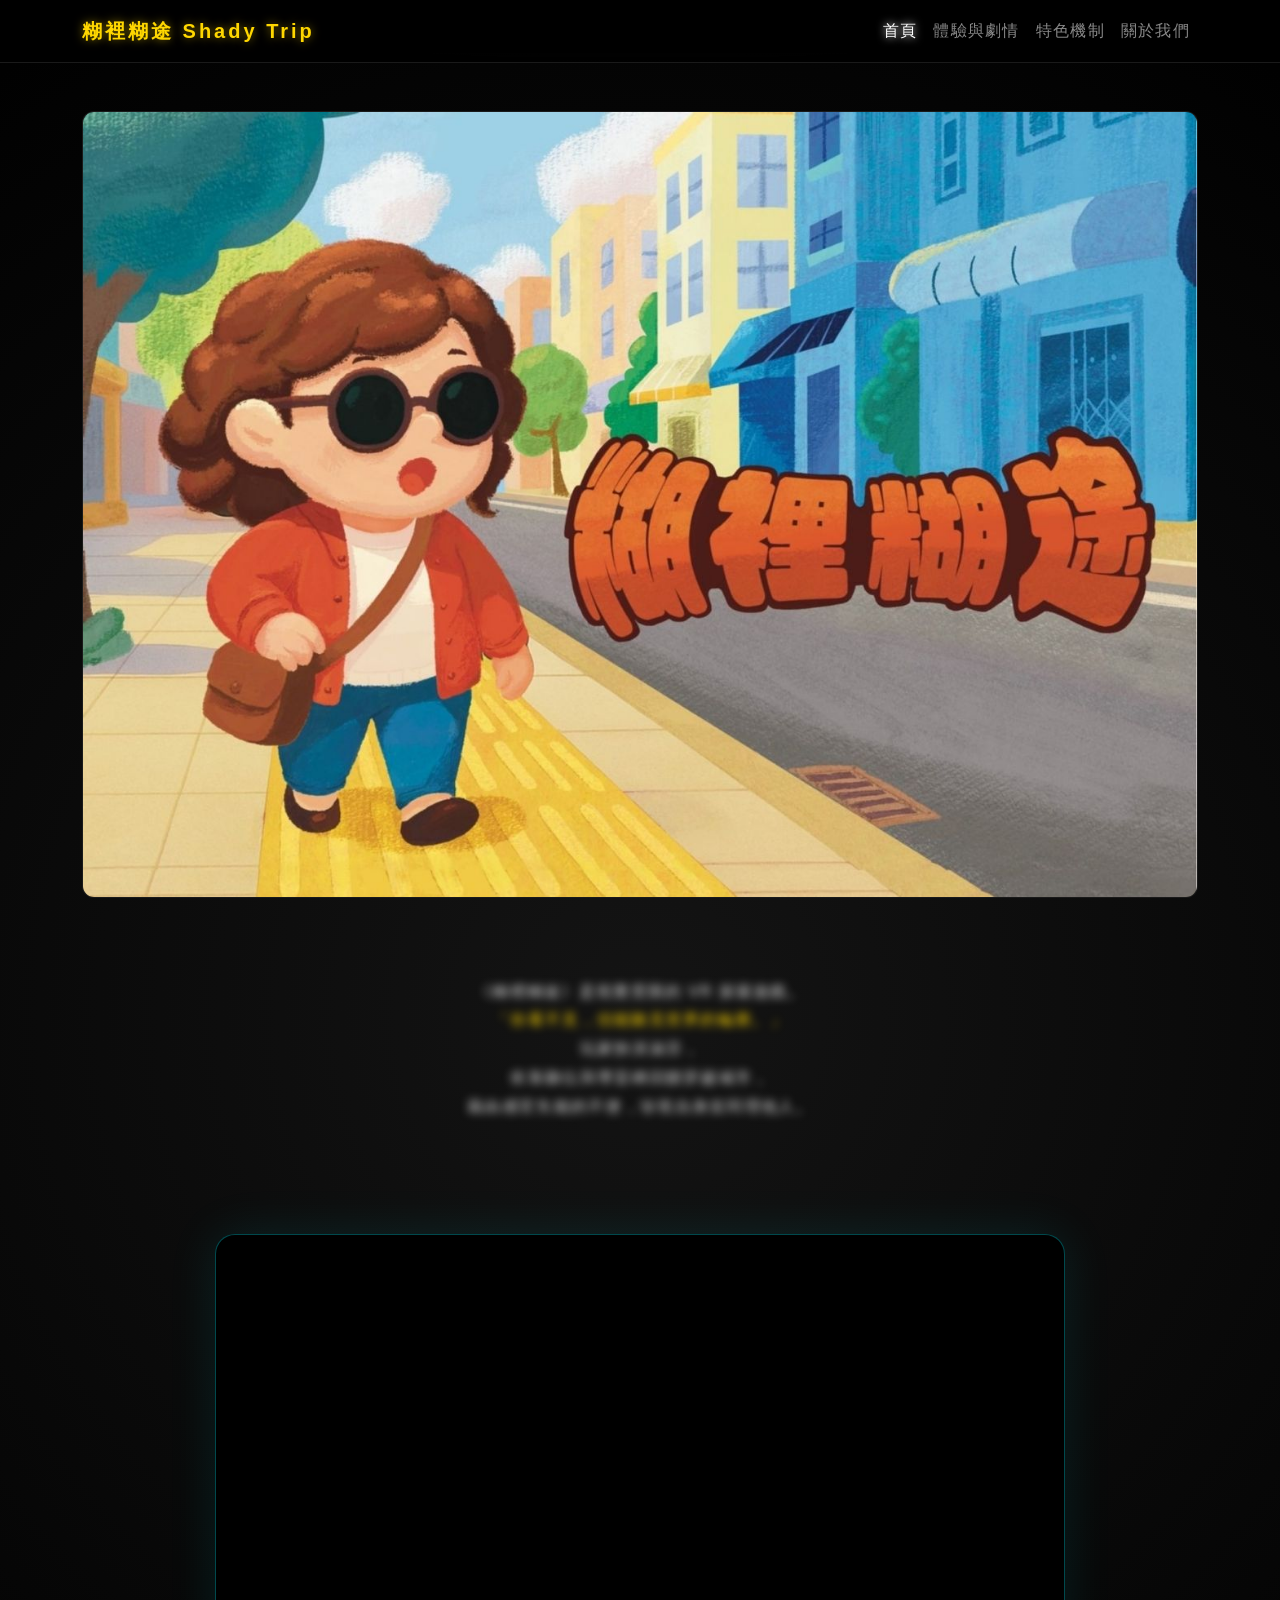
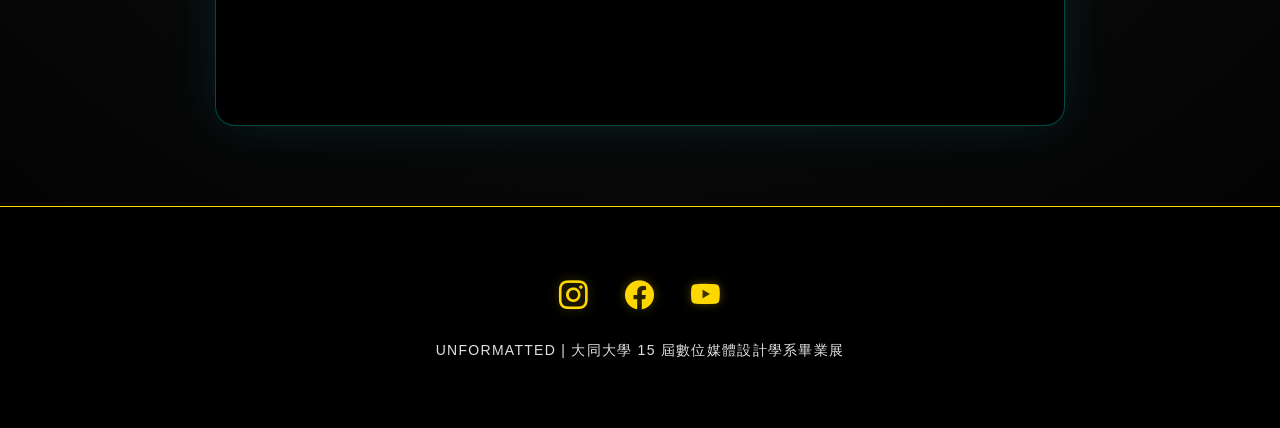
==== index.html @ 2712cff8 "Add files via upload" ====
<!DOCTYPE html>
<html lang="zh-TW">
<head>
    <meta charset="UTF-8">
    <meta name="viewport" content="width=device-width, initial-scale=1.0">
    <title>糊裡糊途 Shady Trip - 首頁</title>
    <link href="https://cdn.jsdelivr.net/npm/bootstrap@5.3.0/dist/css/bootstrap.min.css" rel="stylesheet">
    <link rel="stylesheet" href="https://cdn.jsdelivr.net/npm/bootstrap-icons@1.11.1/font/bootstrap-icons.css">
    <link rel="stylesheet" href="style.css">
</head>
<body>

<nav class="navbar navbar-expand-lg navbar-dark sticky-top">
    <div class="container">
        <a class="navbar-brand" href="index.html">糊裡糊途 Shady Trip</a>
        <button class="navbar-toggler" type="button" data-bs-toggle="collapse" data-bs-target="#navbarNav">
            <span class="navbar-toggler-icon"></span>
        </button>
        <div class="collapse navbar-collapse" id="navbarNav">
            <ul class="navbar-nav ms-auto">
                <li class="nav-item"><a class="nav-link active" href="index.html">首頁</a></li>
                <li class="nav-item"><a class="nav-link" href="story.html">體驗與劇情</a></li>
                <li class="nav-item"><a class="nav-link" href="features.html">特色機制</a></li>
                <li class="nav-item"><a class="nav-link" href="about.html">關於我們</a></li>
            </ul>
        </div>
    </div>
</nav>

<header class="container text-center mt-5">
    <div class="img-container">
        <img src="images/key_visual.JPEG" class="img-fluid" alt="主視覺">
    </div>
    
    <div class="row justify-content-center py-5">
        <div class="col-md-10 text-center">
            <p class="fs-6 blurred-intro" title="移動滑鼠以看清文字">
                《糊裡糊途》是視覺受限的 VR 探索遊戲。 
                <br><span style="color: var(--guide-yellow);">「你看不見，但能聽見世界的輪廓。」</span>
                <br>玩家扮演淑芬，
				<br>依靠聽位與導盲磚回饋穿越城市，
                <br>藉由感官失能的不便，珍視自身並同理他人。
            </p>
        </div>
    </div>
</header>

<section class="container text-center">
    <div class="video-section">
        <div class="ratio ratio-16x9">
            <iframe src="https://www.youtube.com/embed/orDWSTn3mhE" title="YouTube video" allowfullscreen></iframe>
        </div>
    </div>
</section>

<footer class="footer text-center">
    <div class="container">
        <div class="social-icons mb-3">
            <a href="https://www.instagram.com/shadytrip.vr" target="_blank"><i class="bi bi-instagram"></i></a>
            <a href="https://www.facebook.com/share/1DvmxkVkBs/" target="_blank"><i class="bi bi-facebook"></i></a>
            <a href="https://youtube.com/channel/UC8jtdJxq7cfZAcqi0LC451g" target="_blank"><i class="bi bi-youtube"></i></a>
        </div>
        <p class="small mb-0">UNFORMATTED | 大同大學 15 屆數位媒體設計學系畢業展</p>
    </div>
</footer>

<script src="https://cdn.jsdelivr.net/npm/bootstrap@5.3.0/dist/js/bootstrap.bundle.min.js"></script>
</body>
</html>
---- style.css ----
/* --- 糊裡糊途：感官 Noir 風格核心 --- */
:root {
    --guide-yellow: #FFD700; /* 導盲磚亮黃色 */
    --sound-cyan: #00f2ff;   /* 聲音波動青色 */
    --bg-dark: #0a0a0a;      /* 極致黑 */
}

body {
    background-color: var(--bg-dark);
    /* 增加顆粒感背景，模擬視覺噪點 */
    background-image: 
        radial-gradient(circle at 50% 50%, rgba(20, 20, 20, 1) 0%, rgba(0, 0, 0, 1) 100%),
        url('https://www.transparenttextures.com/patterns/carbon-fibre.png'); 
    color: #e0e0e0;
    font-family: "PingFang TC", "Noto Sans TC", "Microsoft JhengHei", sans-serif;
    letter-spacing: 0.08rem;
    line-height: 1.8;
}

/* 導覽列：毛玻璃效果 */
.navbar {
    background: rgba(0, 0, 0, 0.7) !important;
    backdrop-filter: blur(15px); 
    border-bottom: 1px solid rgba(255, 255, 255, 0.1);
}

.navbar-brand {
    font-weight: 900;
    letter-spacing: 3px;
    color: var(--guide-yellow) !important;
    text-shadow: 0 0 10px rgba(255, 215, 0, 0.5);
}

.nav-link {
    color: #888 !important;
    transition: 0.3s;
}

.nav-link:hover, .nav-link.active {
    color: #fff !important;
    text-shadow: 0 0 8px #fff;
}

/* 圖片容器：發光外框 */
.img-container {
    margin-bottom: 2rem;
    border-radius: 12px;
    overflow: hidden;
    border: 1px solid rgba(255, 255, 255, 0.1);
    background: #000;
    transition: all 0.5s ease;
}

.img-container:hover {
    border-color: var(--guide-yellow);
    box-shadow: 0 0 40px rgba(255, 215, 0, 0.2);
}

.img-fluid {
    width: 100%;
    transition: transform 0.4s;
}

/* 互動：模糊文字特效 */
.blurred-intro {
    filter: blur(4px);
    transition: filter 0.8s ease;
    cursor: pointer;
}
.blurred-intro:hover {
    filter: blur(0); 
}

/* 影片區塊 */
.video-section {
    max-width: 850px;
    margin: 3rem auto;
    padding: 15px;
    background: #000;
    border: 1px solid rgba(0, 242, 255, 0.3);
    box-shadow: 0 0 50px rgba(0, 242, 255, 0.1);
    border-radius: 20px;
}

/* 成員與老師樣式 */
.member-img {
    width: 140px;
    height: 140px;
    border-radius: 50%;
    object-fit: cover;
    margin-bottom: 1rem;
    border: 3px solid #333;
    transition: 0.3s;
}

.member-card:hover .member-img {
    border-color: var(--guide-yellow);
    box-shadow: 0 0 15px var(--guide-yellow);
}

/* 頁尾 */
.footer {
    background: #000;
    border-top: 1px solid var(--guide-yellow);
    padding: 4rem 0;
    margin-top: 5rem;
}

.social-icons a {
    color: var(--guide-yellow) !important;
    font-size: 1.8rem;
    margin: 0 15px;
    filter: drop-shadow(0 0 5px rgba(255, 215, 0, 0.3));
    transition: 0.3s;
}

.social-icons a:hover {
    transform: translateY(-5px) scale(1.2);
    filter: drop-shadow(0 0 15px rgba(255, 215, 0, 0.8));
}
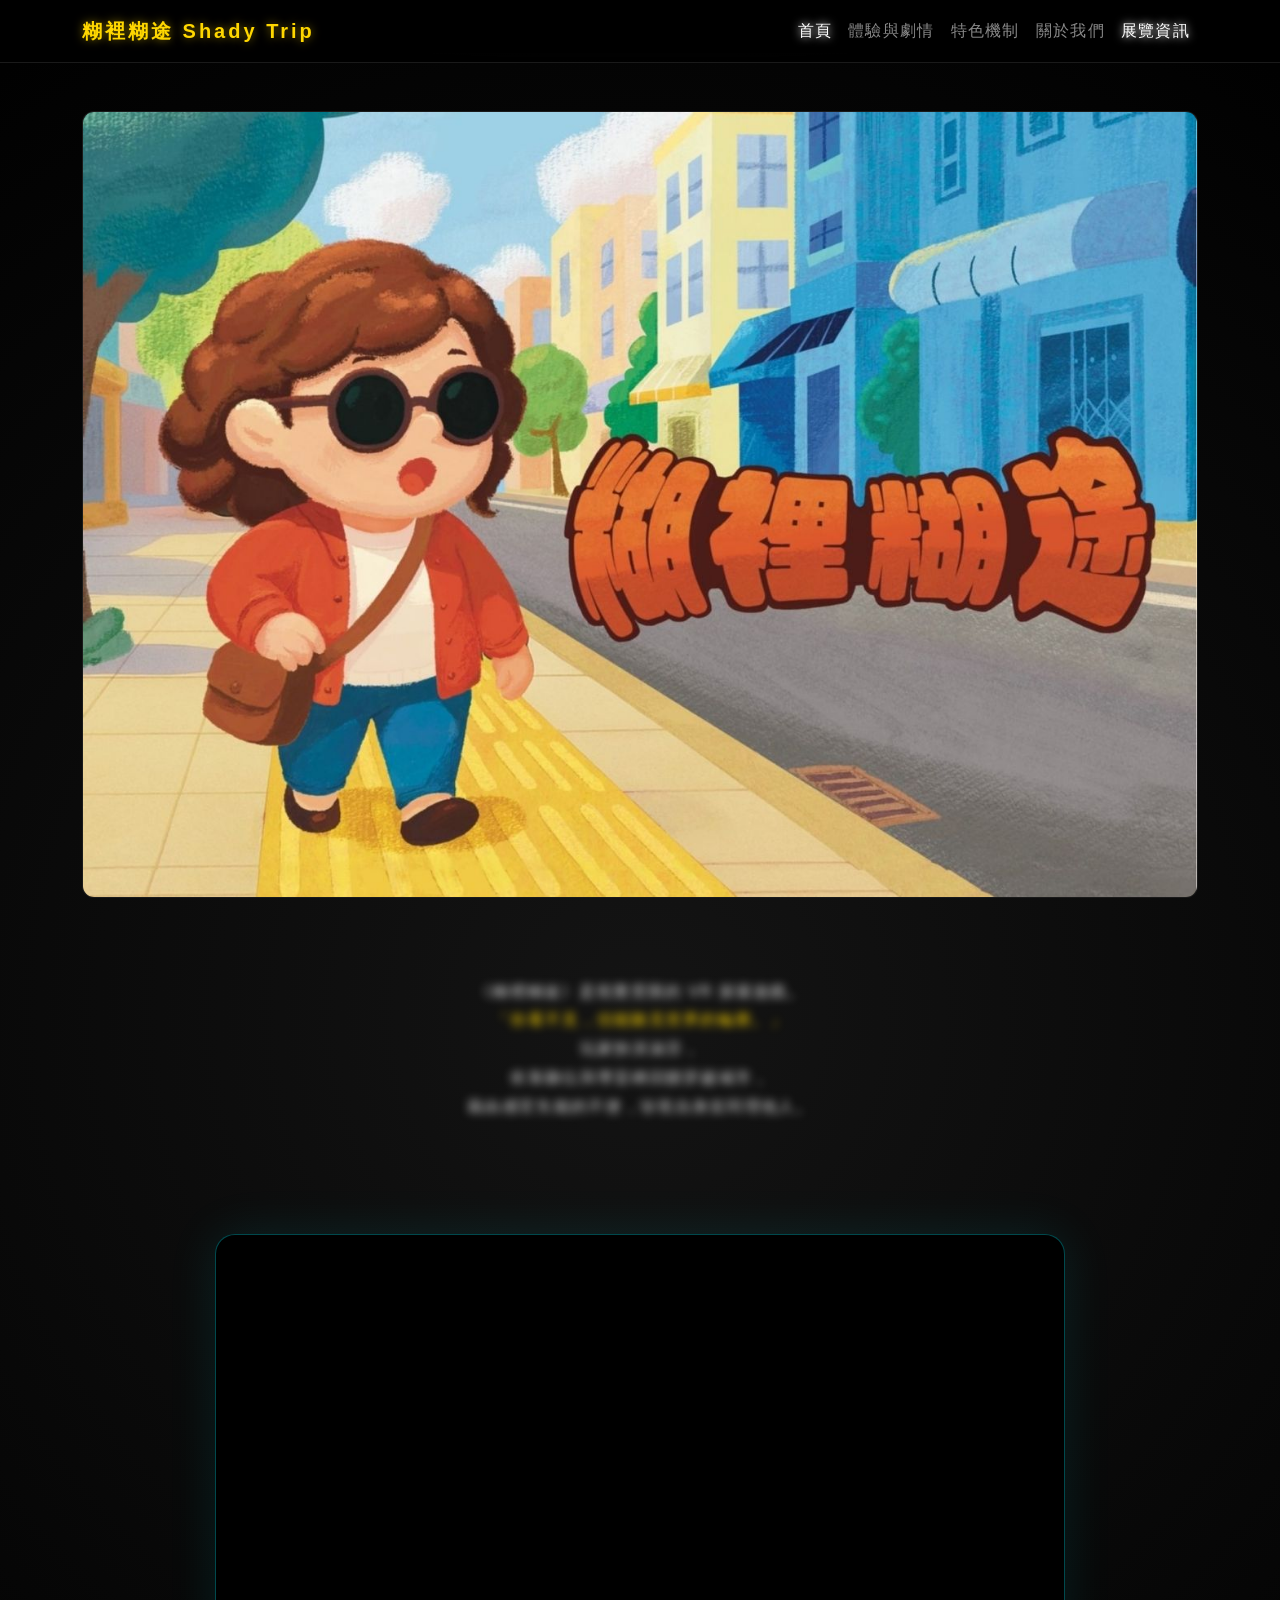
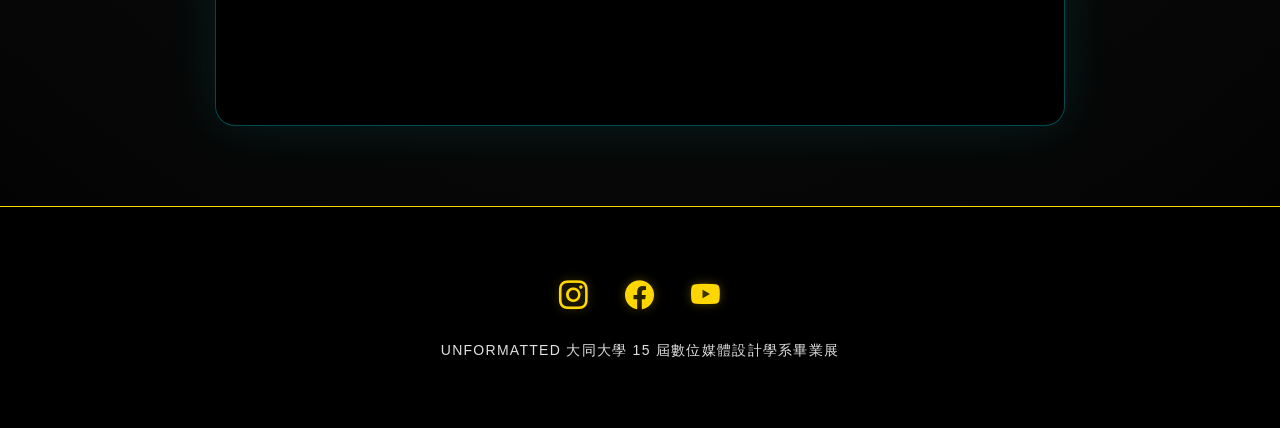
==== commit a5f28809: "Add files via upload" ====
--- a/index.html
+++ b/index.html
@@ -22,6 +22,7 @@
                 <li class="nav-item"><a class="nav-link" href="story.html">體驗與劇情</a></li>
                 <li class="nav-item"><a class="nav-link" href="features.html">特色機制</a></li>
                 <li class="nav-item"><a class="nav-link" href="about.html">關於我們</a></li>
+				<li class="nav-item"><a class="nav-link active" href="exhibition.html">展覽資訊</a></li>
             </ul>
         </div>
     </div>
@@ -60,7 +61,10 @@
             <a href="https://www.facebook.com/share/1DvmxkVkBs/" target="_blank"><i class="bi bi-facebook"></i></a>
             <a href="https://youtube.com/channel/UC8jtdJxq7cfZAcqi0LC451g" target="_blank"><i class="bi bi-youtube"></i></a>
         </div>
-        <p class="small mb-0">UNFORMATTED | 大同大學 15 屆數位媒體設計學系畢業展</p>
+        <p class="small mb-0">
+    <span class="d-block d-md-inline">UNFORMATTED</span>
+    <span class="d-block d-md-inline">大同大學 15 屆數位媒體設計學系畢業展</span>
+</p>
     </div>
 </footer>
 
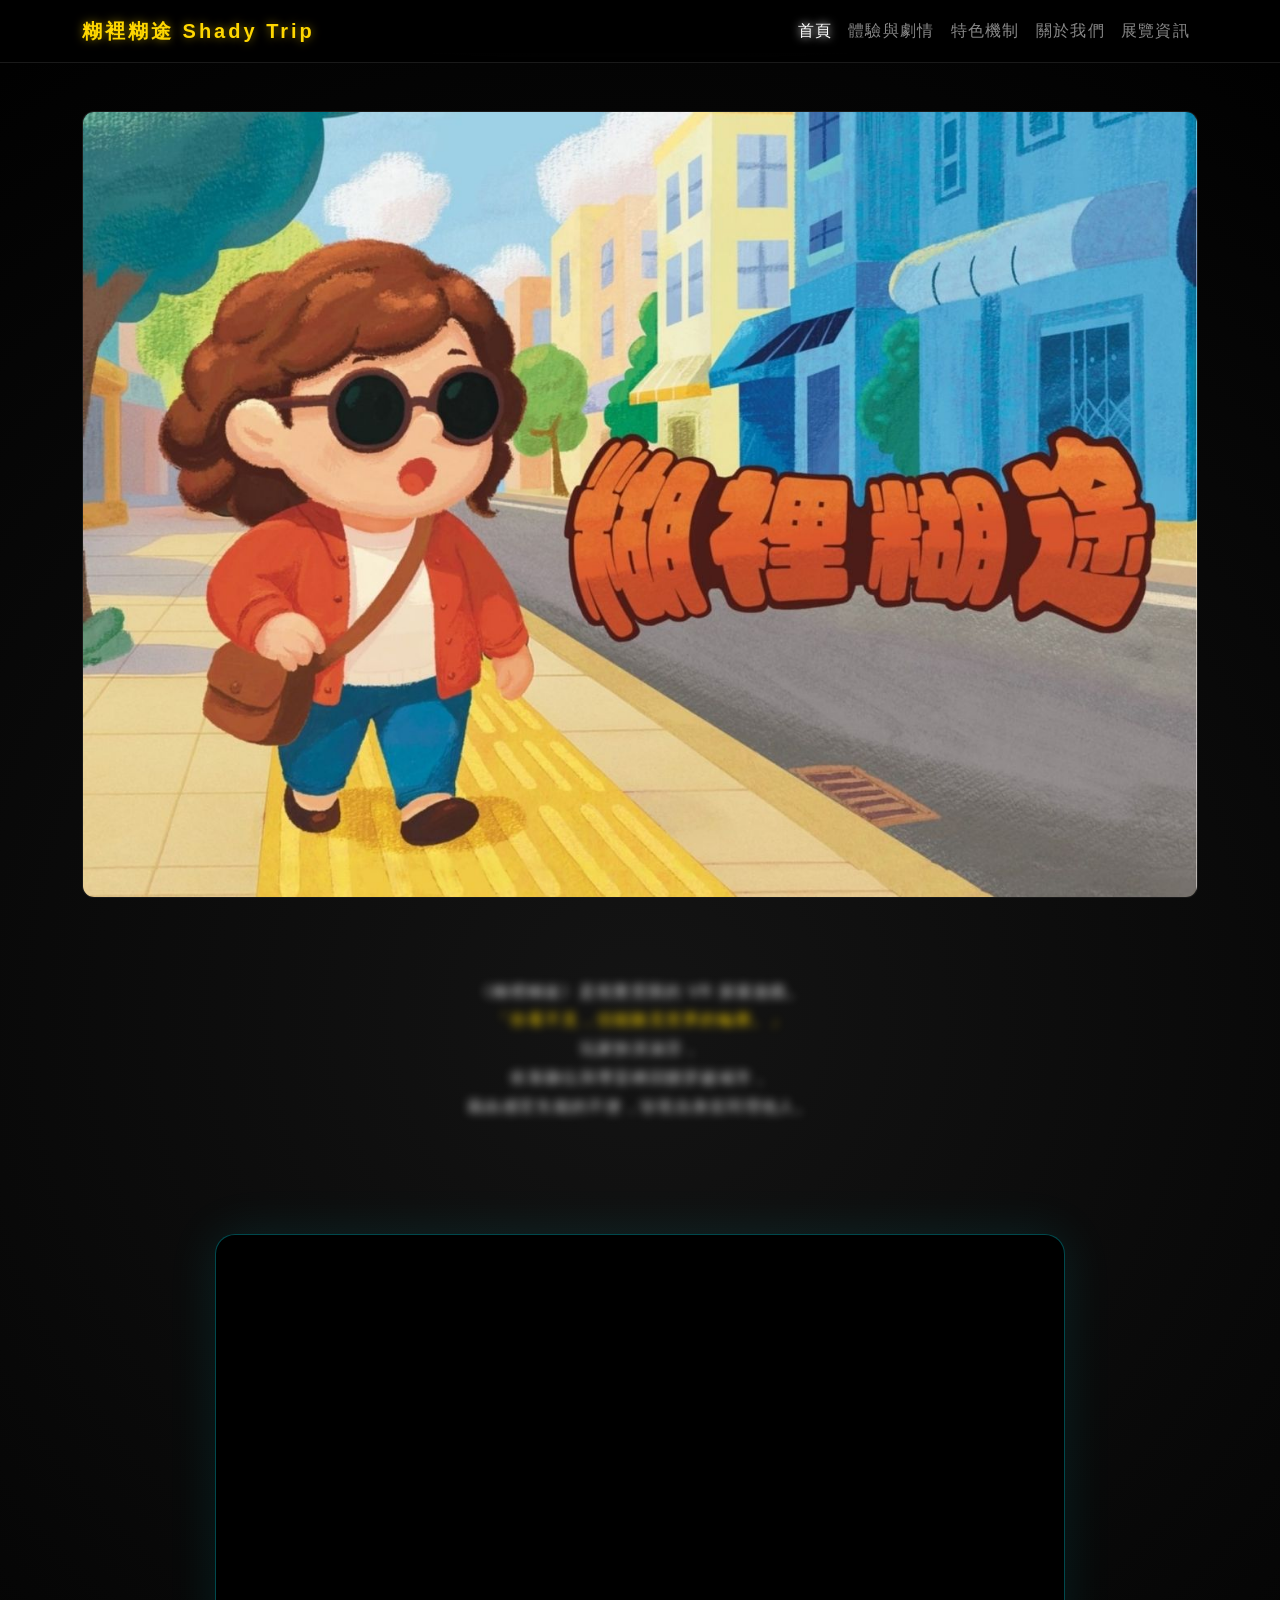
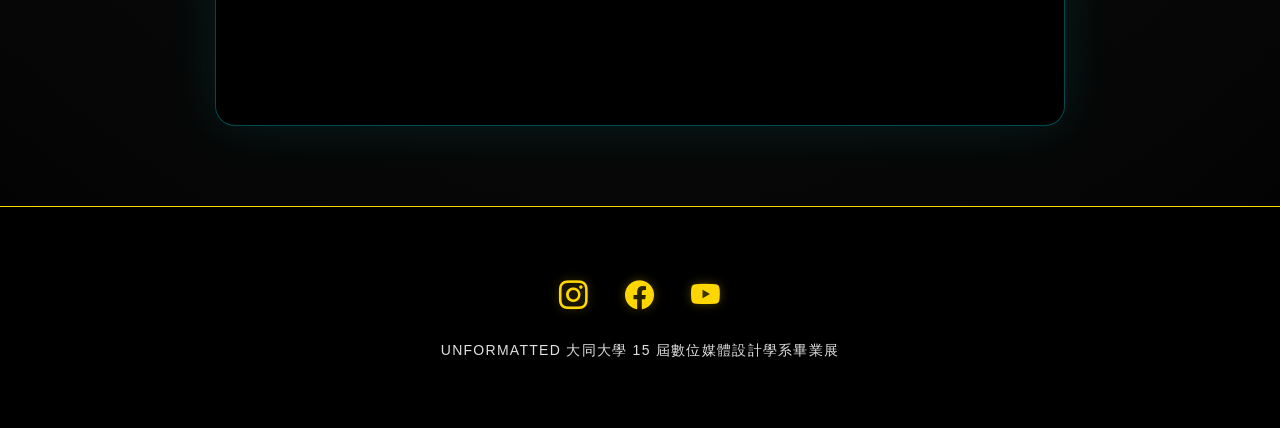
==== commit 55668770: "Add files via upload" ====
--- a/index.html
+++ b/index.html
@@ -22,7 +22,7 @@
                 <li class="nav-item"><a class="nav-link" href="story.html">體驗與劇情</a></li>
                 <li class="nav-item"><a class="nav-link" href="features.html">特色機制</a></li>
                 <li class="nav-item"><a class="nav-link" href="about.html">關於我們</a></li>
-				<li class="nav-item"><a class="nav-link active" href="exhibition.html">展覽資訊</a></li>
+				<li class="nav-item"><a class="nav-link" href="exhibition.html">展覽資訊</a></li>
             </ul>
         </div>
     </div>
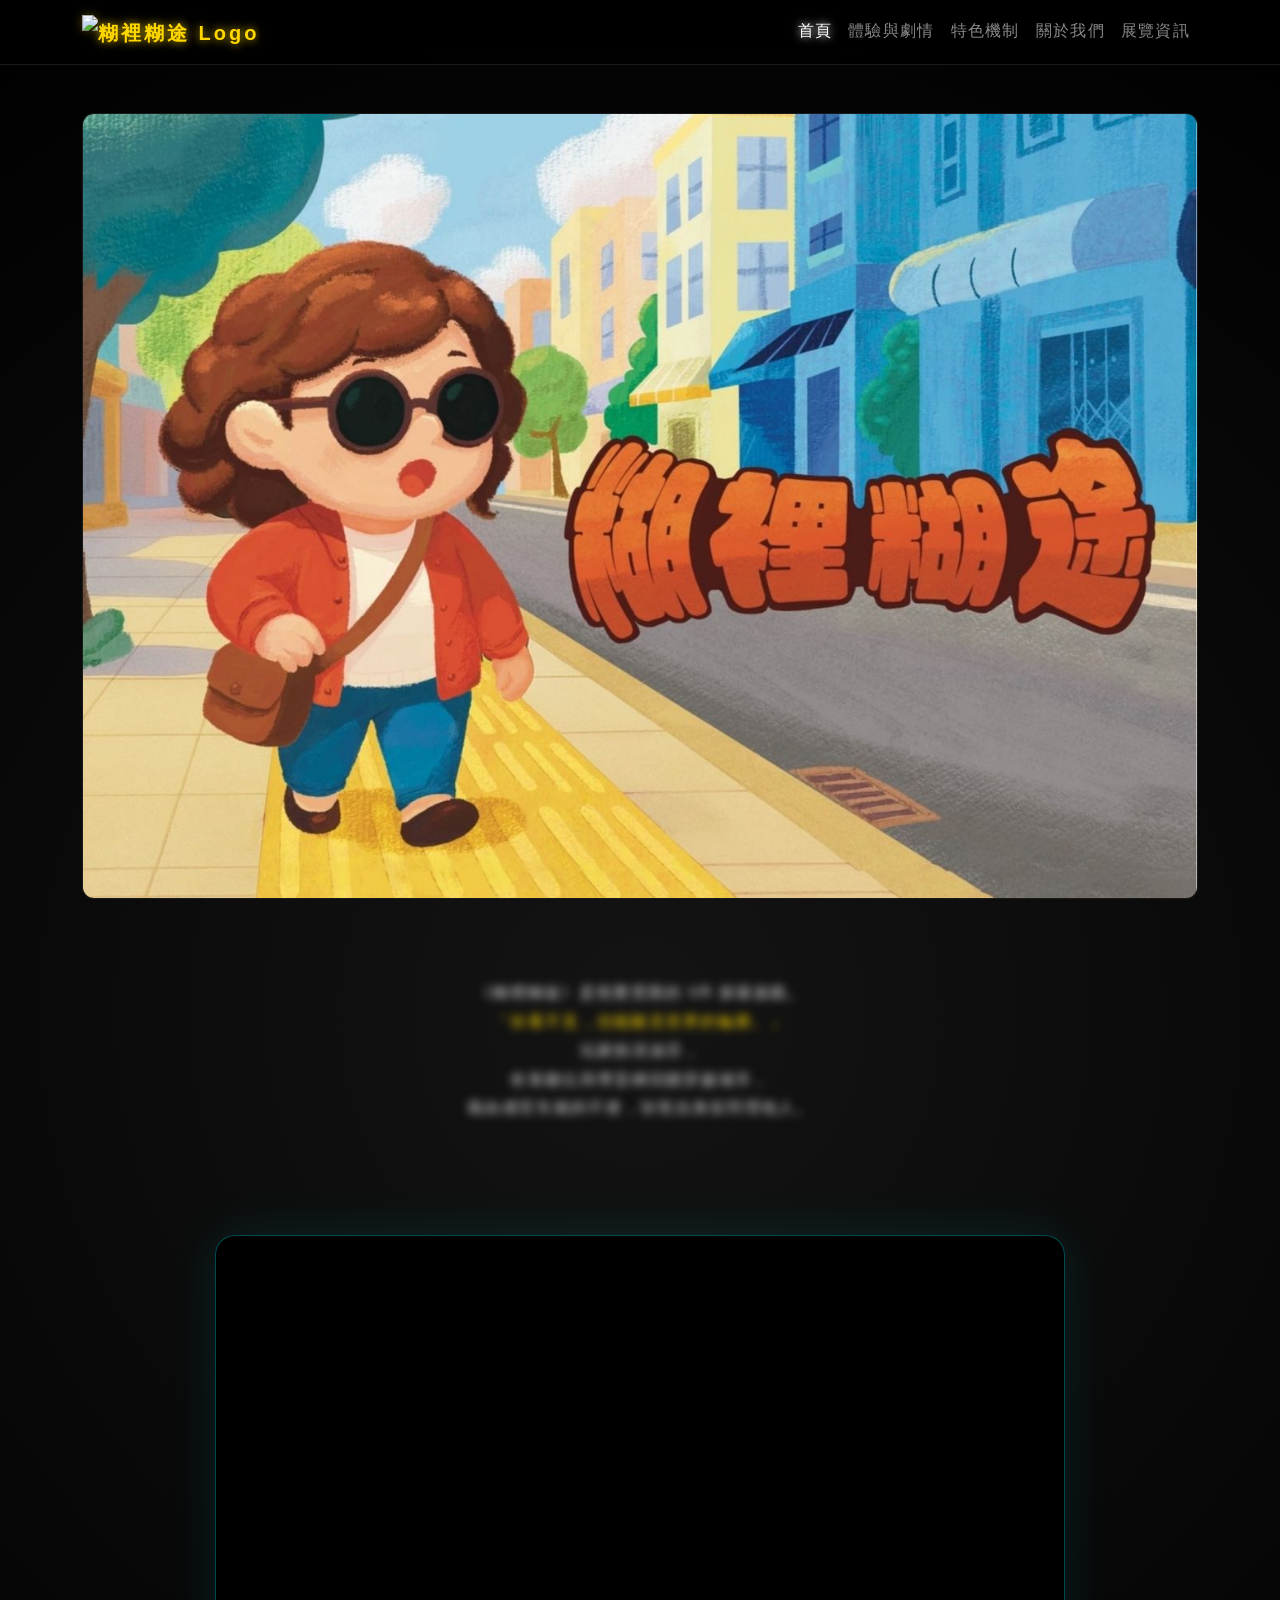
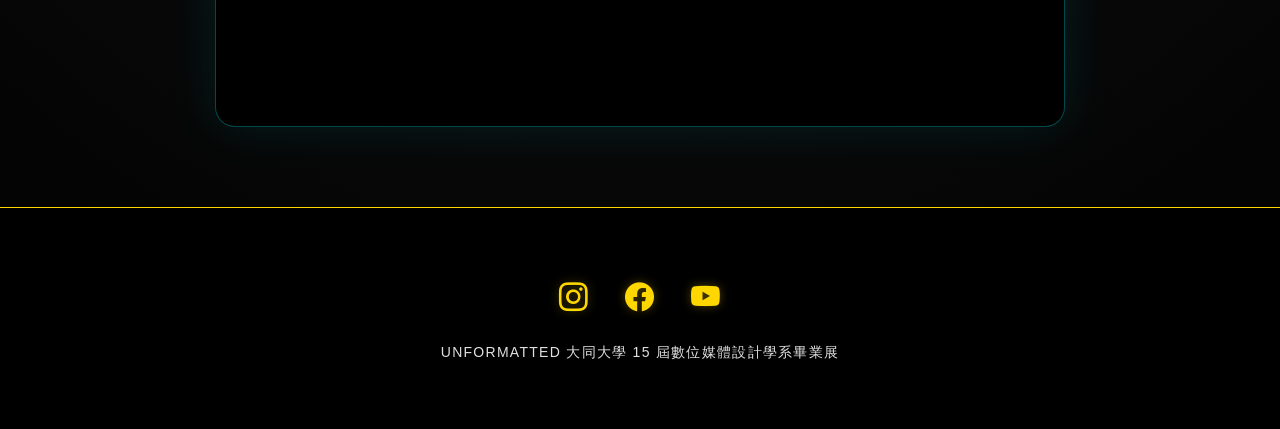
==== commit 15e72ce9: "Add files via upload" ====
--- a/index.html
+++ b/index.html
@@ -12,7 +12,9 @@
 
 <nav class="navbar navbar-expand-lg navbar-dark sticky-top">
     <div class="container">
-        <a class="navbar-brand" href="index.html">糊裡糊途 Shady Trip</a>
+        <a class="navbar-brand" href="index.html">
+			<img src="images/logo.PNG" alt="糊裡糊途 Logo" style="height: 40px;">
+		</a>
         <button class="navbar-toggler" type="button" data-bs-toggle="collapse" data-bs-target="#navbarNav">
             <span class="navbar-toggler-icon"></span>
         </button>
--- a/style.css
+++ b/style.css
@@ -15,6 +15,19 @@
     font-family: "PingFang TC", "Noto Sans TC", "Microsoft JhengHei", sans-serif;
     letter-spacing: 0.08rem;
     line-height: 1.8;
+}
+
+/* 導航欄 Logo 樣式 */
+.navbar-brand img {
+    max-width: 100%;
+    height: auto;
+    /* 如果 Logo 有發光特效需求，可加入以下濾鏡 */
+    filter: drop-shadow(0 0 5px rgba(255, 215, 0, 0.3));
+    transition: 0.3s;
+}
+
+.navbar-brand img:hover {
+    filter: drop-shadow(0 0 10px rgba(255, 215, 0, 0.6));
 }
 
 /* 導覽列：毛玻璃效果 */
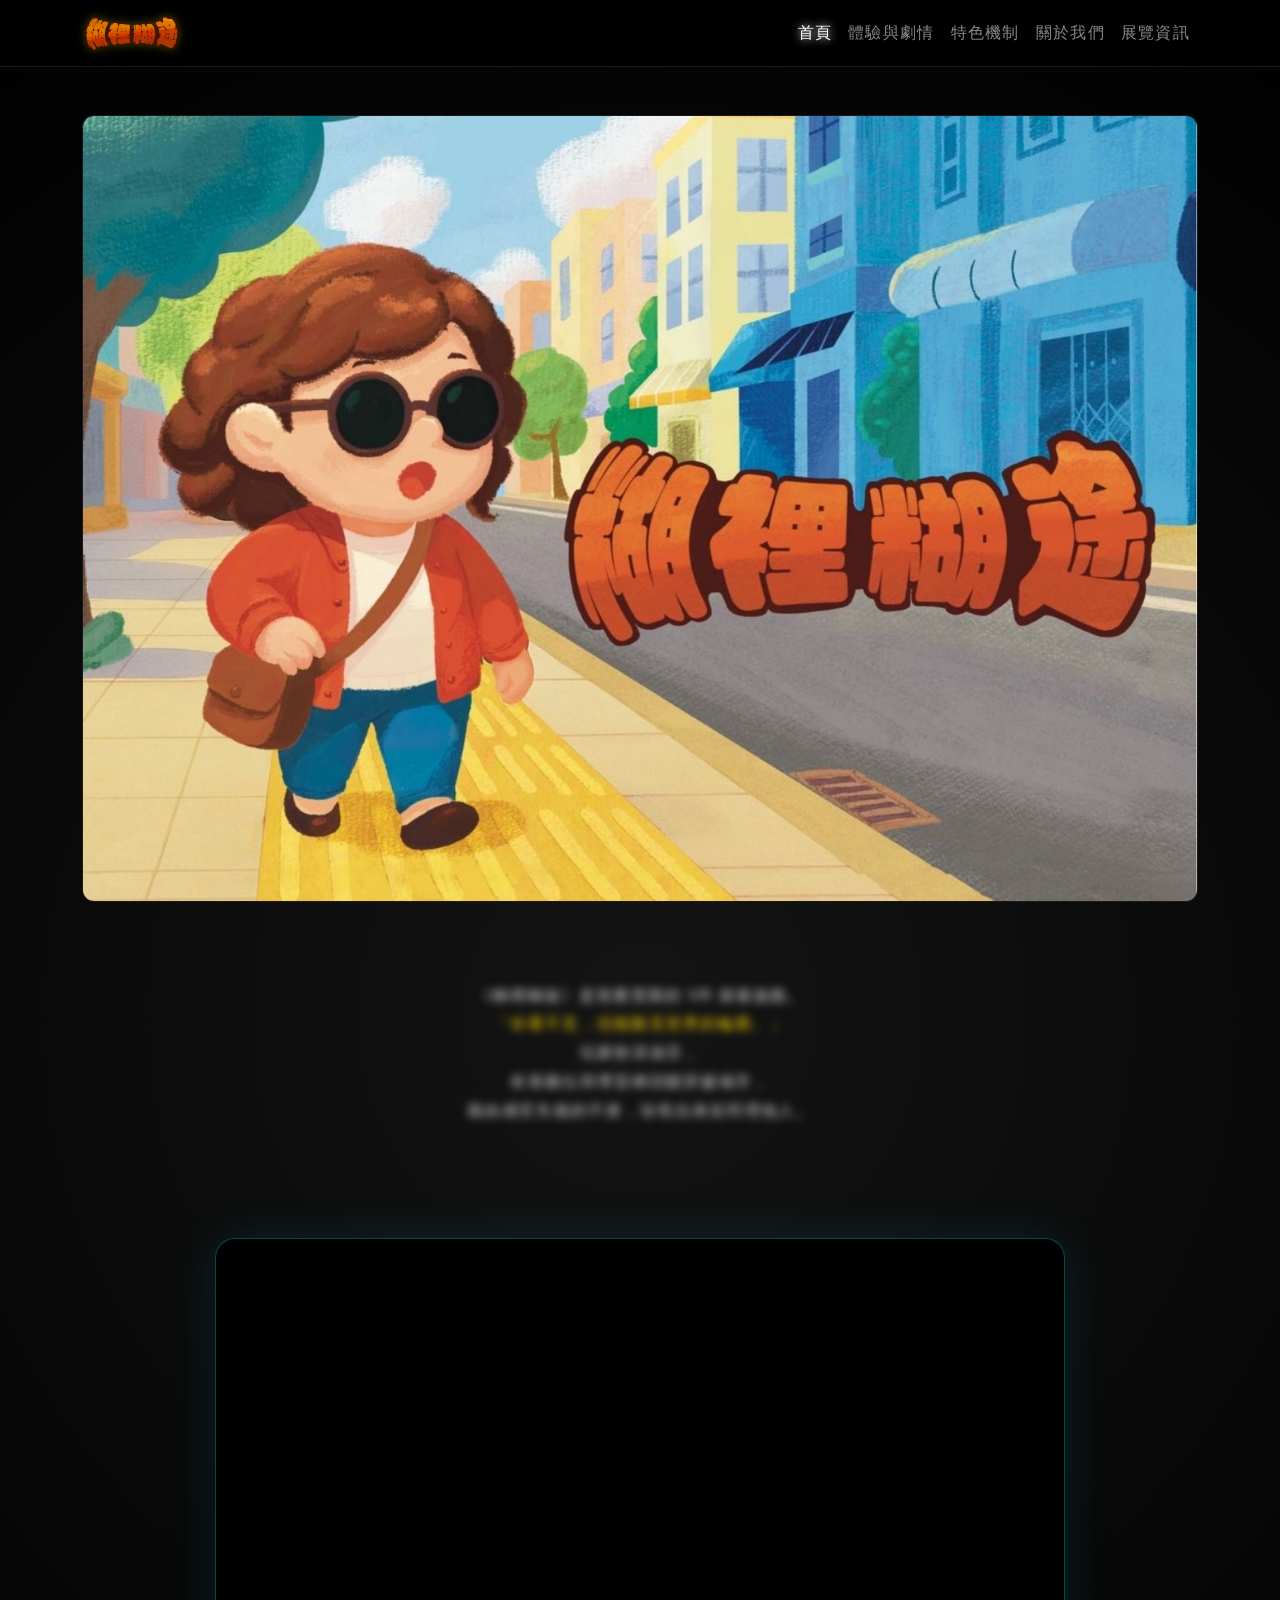
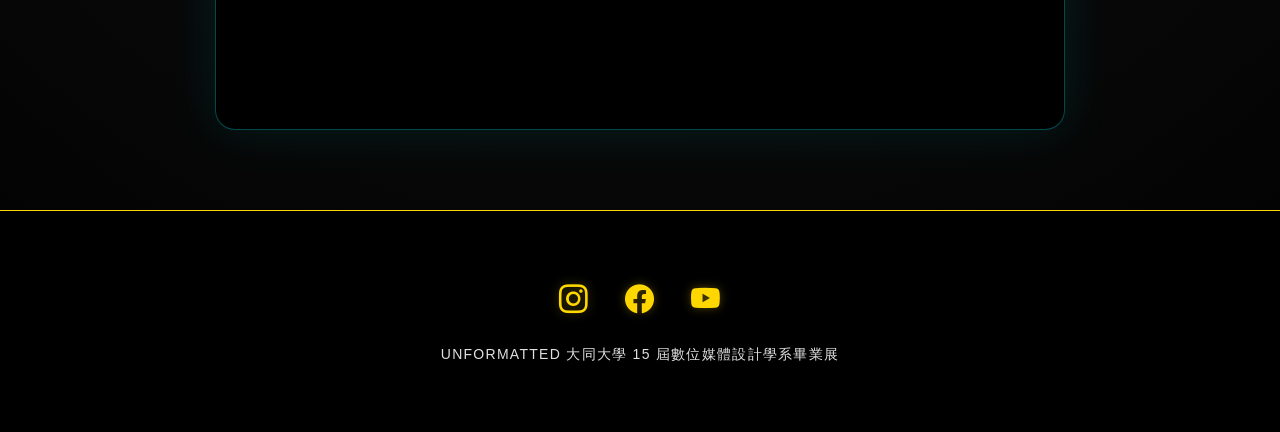
==== commit 5eb9d59b: "Add files via upload" ====
--- a/index.html
+++ b/index.html
@@ -13,7 +13,7 @@
 <nav class="navbar navbar-expand-lg navbar-dark sticky-top">
     <div class="container">
         <a class="navbar-brand" href="index.html">
-			<img src="images/logo.PNG" alt="糊裡糊途 Logo" style="height: 40px;">
+			<img src="images/LOGO.PNG" alt="糊裡糊途 Logo" style="height: 40px;">
 		</a>
         <button class="navbar-toggler" type="button" data-bs-toggle="collapse" data-bs-target="#navbarNav">
             <span class="navbar-toggler-icon"></span>
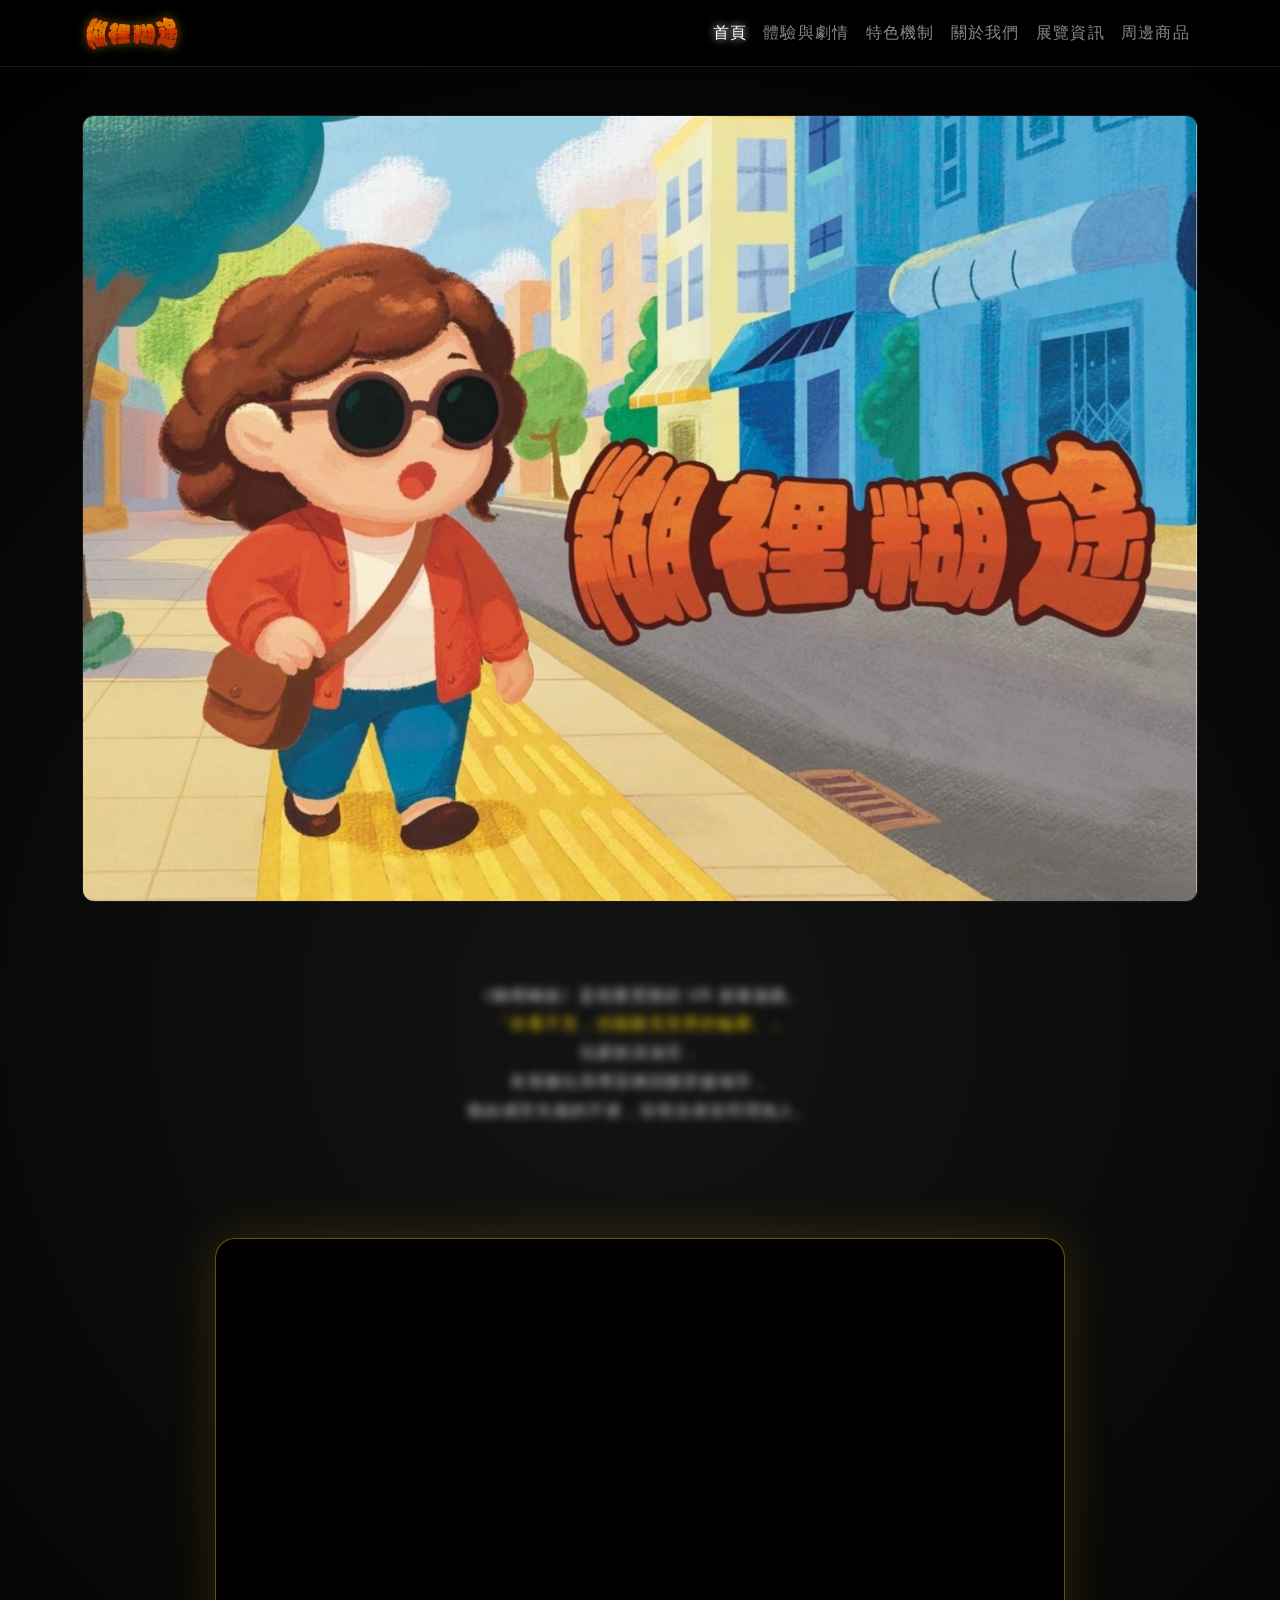
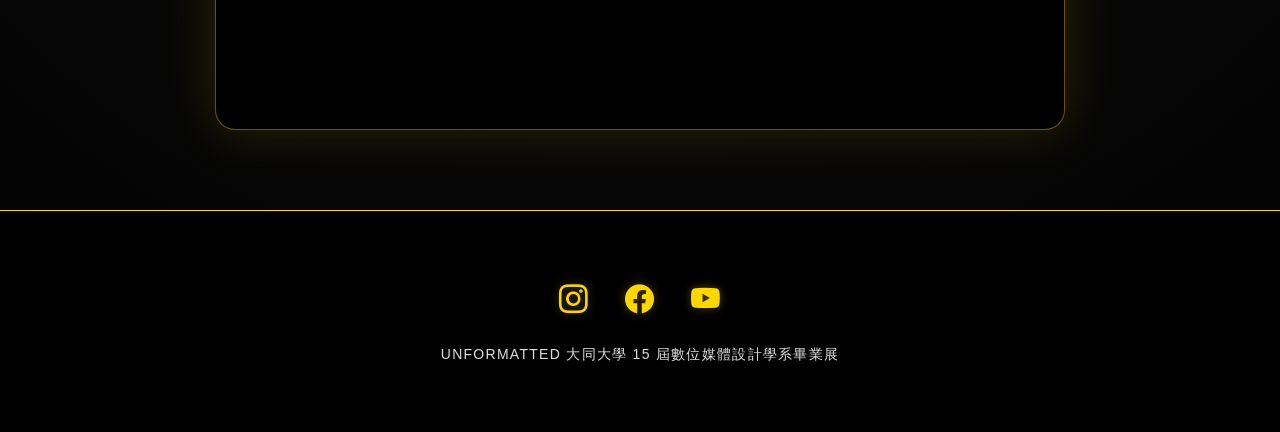
==== commit 4b4a4076: "Add files via upload" ====
--- a/index.html
+++ b/index.html
@@ -25,6 +25,7 @@
                 <li class="nav-item"><a class="nav-link" href="features.html">特色機制</a></li>
                 <li class="nav-item"><a class="nav-link" href="about.html">關於我們</a></li>
 				<li class="nav-item"><a class="nav-link" href="exhibition.html">展覽資訊</a></li>
+				<li class="nav-item"><a class="nav-link" href="merchandise.html">周邊商品</a></li>
             </ul>
         </div>
     </div>
--- a/style.css
+++ b/style.css
@@ -90,8 +90,9 @@
     margin: 3rem auto;
     padding: 15px;
     background: #000;
-    border: 1px solid rgba(0, 242, 255, 0.3);
-    box-shadow: 0 0 50px rgba(0, 242, 255, 0.1);
+    /* 將原先的 0, 242, 255 (青色) 改為 255, 215, 0 (黃色) */
+    border: 1px solid rgba(255, 215, 0, 0.4); 
+    box-shadow: 0 0 50px rgba(255, 215, 0, 0.15);
     border-radius: 20px;
 }
 
